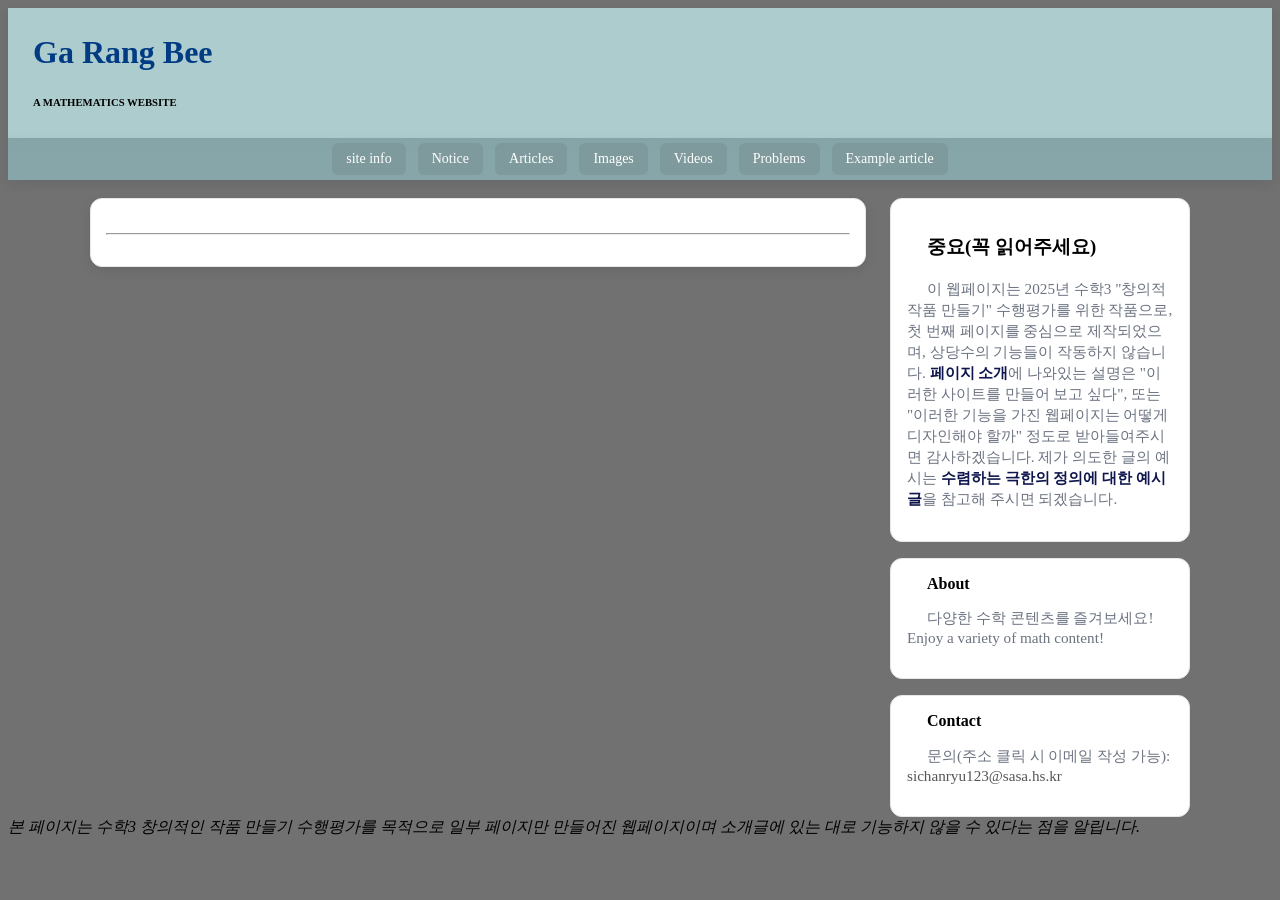
==== exArticle.html @ 67a2df05 "으악" ====
<!DOCTYPE html>
<html lang="ko">
<head>
  <meta charset="UTF-8">
  <meta name="viewport" content="width=device-width, initial-scale=1.0">
  <link rel="stylesheet" href="style.css" type="text/css"/>
  <title>Ga Rang Bee</title>
</head>
<body class="box">
  <header>
    <div class="titlenaemo">
      <h1 class="title">Ga Rang Bee</h1>
      <h6>A MATHEMATICS WEBSITE</h6>
    </div>
  </header>
   <div class="navigationBar">
      <nav aria-label="주요 메뉴">
        <ul>
          <li><a href="index.html" class="nav-btn">site info</a></li>
          <li><a href="notMade.html" class="nav-btn">Notice</a></li>
          <li><a href="notMade.html" class="nav-btn">Articles</a></li>
          <li><a href="notMade.html" class="nav-btn">Images</a></li>
          <li><a href="notMade.html" class="nav-btn">Videos</a></li>
          <li><a href="notMade.html" class="nav-btn">Problems</a></li>
          <li><a href="exArticle.html" class="nav-btn">Example article</a></li>
        </ul>
      </nav>
    </div>

  <br>

  <!-- ✅ main 과 aside 를 하나의 레이아웃 컨테이너로 묶기 -->
  <div class="layout" role="region" aria-label="본문 및 사이드바">
    <main>
      <article>
        <h3></h3>
        <hr>
        <p>
          
        </p>
      </article>
    </main>

    <aside aria-label="오른쪽 사이드바">
      <div class="aside-inner">
        <section class="widget">
          <h3>중요(꼭 읽어주세요)</h3>
          <p>
            이 웹페이지는 2025년 수학3 "창의적 작품 만들기" 수행평가를 위한 작품으로, 첫 번째 페이지를 중심으로 제작되었으며, 
            상당수의 기능들이 작동하지 않습니다. <a href="index.html" class="blackLink"><strong>페이지 소개</strong></a>에 나와있는 설명은 "이러한 사이트를 만들어 보고 싶다", 또는 
            "이러한 기능을 가진 웹페이지는 어떻게 디자인해야 할까" 정도로 받아들여주시면 감사하겠습니다. 제가 의도한 글의 예시는 <a href="exArticle.html" class="blackLink">수렴하는 극한의 정의에 대한 예시 글</a>을 
            참고해 주시면 되겠습니다.
          </p>
        </section>
        <section class="widget">
          <h4>About</h4>
          <p>다양한 수학 콘텐츠를 즐겨보세요!<br>Enjoy a variety of math content!</p>
        </section>
        <section class="widget">
          <h4>Contact</h4>
          <p>문의(주소 클릭 시 이메일 작성 가능): <a href="mailto:sichanryu123@sasa.hs.kr" class="grayLink">sichanryu123@sasa.hs.kr</a></p>
        </section>
      </div>
    </aside>
  </div>

  <footer>
    <address>본 페이지는 수학3 창의적인 작품 만들기 수행평가를 목적으로 일부 페이지만 만들어진 웹페이지이며 소개글에 있는 대로 기능하지 않을 수 있다는 점을 알립니다.</address>
  </footer>
</body> 
</html>
---- style.css ----
h1, h2, h3, h4, h5, h6 {
  padding-left: 20px;
}

.title{
    color: #013B84;
}
.navigationBar{
    color:#000000;
    background-color: #8db6b9c5;
    padding: 5px;
    box-shadow: 0 4px 12px rgba(0,0,0,0.08);
    border-radius: 0px;
    position: sticky;
    top: 0;
    z-index: 1000;
}
.navigationBar ul{
    list-style: none;
    padding: 0;
    margin: 0;
    display: flex;
    gap: 12px;
    align-items: center;
    flex-wrap: wrap;          /* ✅ 줄바꿈 허용 */
    justify-content: center;  /* (선택) 가운데 정렬 */
}

.navigationBar a{
    display: inline-block;
    padding: 8px 14px;
    background-color: #7c9799c5;
    color: white;
    border-radius: 6px;
    text-decoration: none;
    font-size: 14px;
    transition: background-color 0.2s;
}
.navigationBar a:hover{
    background-color: #5c7476c5;
}

.navigationBar a:active{
   background-color: #465a5cd8;
}
.titlenaemo{
    background-color:#bfe7e8c5;
    padding: 5px;
    box-shadow: 0 4px 12px rgba(0,0,0,0.08);
    border-radius:0px;
}
article{
    background-color:#bfe2e8c5;
    padding: 5px;
    box-shadow: 0 4px 12px rgba(0,0,0,0.08);
    border-radius: 5px;
}
.box{
    background-color:rgb(113, 113, 113);
}

/* ===== 오른쪽 사이드바 레이아웃 추가 ===== */

/* 전체 레이아웃: 본문(main) + 사이드바(aside) */
.layout {
  display: grid;
  grid-template-columns: 1fr 300px; /* 왼쪽 본문, 오른쪽 고정폭 사이드바 */
  gap: 24px;
  align-items: start;
  max-width: 1100px;
  margin: 0 auto;
  padding: 0 20px;
}

/* 본문(article) 기본 스타일 */
main article {
  background-color: #ffffff;
  border: 1px solid #e5e7eb;
  border-radius: 12px;
  padding: 15px;
}
/* 사이드바 전체(오른쪽 칸)를 sticky로 */
aside {
  align-self: start;      /* grid에서 위쪽 정렬 */
  position: sticky;
  top: 80px;              /* 네비게이션 바 아래로 적당히 떨어지는 위치 (숫자 조절 가능) */
}

/* 사이드바 안 실제 내용 박스 */
.aside-inner {
  max-height: calc(100vh - 120px); /* 화면 높이 - (네비게이션 + 여백) 대충 값, 필요하면 조정 */
  overflow-y: auto;                /* 내용이 넘치면 사이드바 안에서만 스크롤 */
  display: flex;
  flex-direction: column;
  gap: 16px;
}



@media (max-width: 900px) {
  .layout {
    grid-template-columns: 1fr; /* 1열 */
    max-width: 100%;
    padding: 0 5px;
  }

  main article{
     padding: 6px;
  }

  .widget {
    padding: 12px;
  }

  aside {
    position: static;     /* 모바일에서는 sticky 해제 */
  }

  .aside-inner {
    max-height: none;     /* 높이 제한 해제 */
    overflow-y: visible;  /* 내부 스크롤 해제 */
  }
}




/* 사이드바 안의 개별 위젯 */
.widget {
  background-color: #ffffff;
  border: 1px solid #e5e7eb;
  border-radius: 12px;
  padding: 16px;
}

.widget h4 {
  margin: 0 0 8px;
  font-size: 1rem;
}

.widget ul {
  margin: 0;
  padding-left: 18px;
}

.widget p,
.widget li {
  color: #6b7280; /* 회색 글씨 */
  font-size: 0.95rem;
}

.grayLink {
  color: #555555;       
  text-decoration: none; 
}
p {
  text-indent: 20px;
}
.blackLink {
  color: rgb(15, 22, 77);       
  text-decoration: none; 
  font-weight: bold;
}
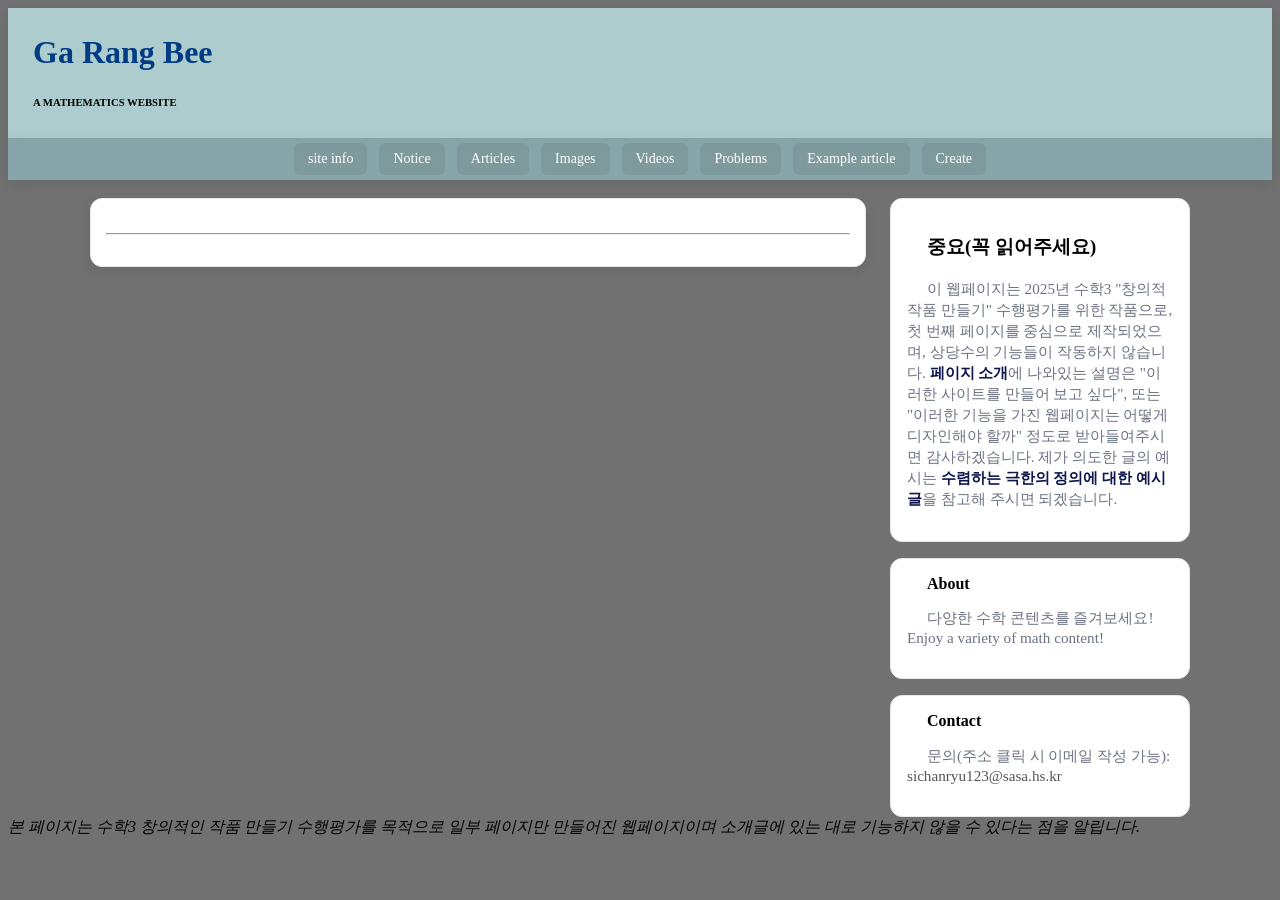
==== commit abb507b4: "ex article 버튼 강조하기!" ====
--- a/exArticle.html
+++ b/exArticle.html
@@ -22,7 +22,8 @@
           <li><a href="notMade.html" class="nav-btn">Images</a></li>
           <li><a href="notMade.html" class="nav-btn">Videos</a></li>
           <li><a href="notMade.html" class="nav-btn">Problems</a></li>
-          <li><a href="exArticle.html" class="nav-btn">Example article</a></li>
+          <li><a href="exArticle.html" class="nav-btn"  id="ex">Example article</a></li>
+          <li><a href="notMade.html" class="nav-btn">Create</a></li>
         </ul>
       </nav>
     </div>
--- a/style.css
+++ b/style.css
@@ -37,6 +37,18 @@
     font-size: 14px;
     transition: background-color 0.2s;
 }
+
+#ex {
+    animation: blink 1s infinite;
+}
+
+@keyframes blink {
+    0%   { background-color: #883232cc; }
+    50%  { background-color: #c25b5bcc; }
+    100% { background-color: #883232cc; }
+}
+
+
 .navigationBar a:hover{
     background-color: #5c7476c5;
 }
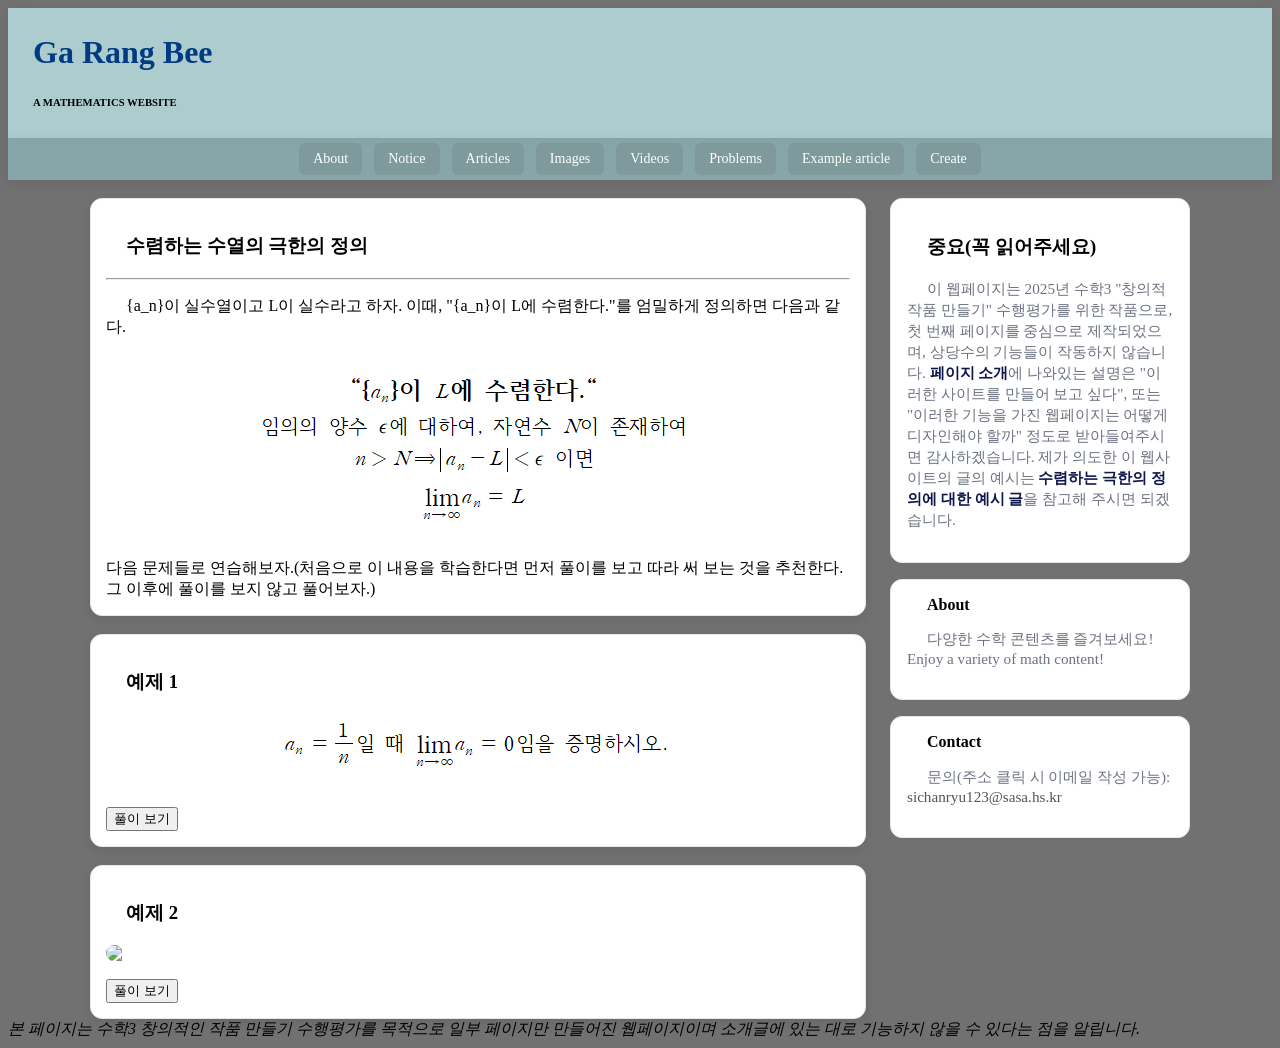
==== commit 0aa6028b: "example article 만드는중 ㅠㅠ" ====
--- a/exArticle.html
+++ b/exArticle.html
@@ -16,7 +16,7 @@
    <div class="navigationBar">
       <nav aria-label="주요 메뉴">
         <ul>
-          <li><a href="index.html" class="nav-btn">site info</a></li>
+          <li><a href="index.html" class="nav-btn">About</a></li>
           <li><a href="notMade.html" class="nav-btn">Notice</a></li>
           <li><a href="notMade.html" class="nav-btn">Articles</a></li>
           <li><a href="notMade.html" class="nav-btn">Images</a></li>
@@ -34,11 +34,35 @@
   <div class="layout" role="region" aria-label="본문 및 사이드바">
     <main>
       <article>
-        <h3></h3>
+        <h3>수렴하는 수열의 극한의 정의</h3>
         <hr>
         <p>
-          
+          {a_n}이 실수열이고 L이 실수라고 하자. 이때, "{a_n}이 L에 수렴한다."를 엄밀하게 정의하면 다음과 같다.
         </p>
+        <img src="수열의 극한 정의 식.png">
+        다음 문제들로 연습해보자.(처음으로 이 내용을 학습한다면 먼저 풀이를 보고 따라 써 보는 것을 추천한다. 그 이후에 풀이를 보지 않고 풀어보자.)
+      </article>
+      <br>
+      <article>
+        <h3>예제 1</h3>
+        <img src="문제1.png">
+        <button class="show-solution-btn" onclick="toggleSolution()">풀이 보기</button>
+
+        <div id="solution" class="solution">
+          <img src="sol1.png" alt="풀이 이미지">
+        </div>
+
+      </article>
+      <br>
+      <article>
+        <h3>예제 2</h3>
+        <img src="문제2.png">
+        <button class="show-solution-btn" onclick="toggleSolution()">풀이 보기</button>
+
+        <div id="solution" class="solution">
+          <img src="sol2.png" alt="풀이 이미지">
+        </div>
+
       </article>
     </main>
 
@@ -49,7 +73,7 @@
           <p>
             이 웹페이지는 2025년 수학3 "창의적 작품 만들기" 수행평가를 위한 작품으로, 첫 번째 페이지를 중심으로 제작되었으며, 
             상당수의 기능들이 작동하지 않습니다. <a href="index.html" class="blackLink"><strong>페이지 소개</strong></a>에 나와있는 설명은 "이러한 사이트를 만들어 보고 싶다", 또는 
-            "이러한 기능을 가진 웹페이지는 어떻게 디자인해야 할까" 정도로 받아들여주시면 감사하겠습니다. 제가 의도한 글의 예시는 <a href="exArticle.html" class="blackLink">수렴하는 극한의 정의에 대한 예시 글</a>을 
+            "이러한 기능을 가진 웹페이지는 어떻게 디자인해야 할까" 정도로 받아들여주시면 감사하겠습니다. 제가 의도한 이 웹사이트의 글의 예시는 <a href="exArticle.html" class="blackLink">수렴하는 극한의 정의에 대한 예시 글</a>을 
             참고해 주시면 되겠습니다.
           </p>
         </section>
@@ -68,5 +92,16 @@
   <footer>
     <address>본 페이지는 수학3 창의적인 작품 만들기 수행평가를 목적으로 일부 페이지만 만들어진 웹페이지이며 소개글에 있는 대로 기능하지 않을 수 있다는 점을 알립니다.</address>
   </footer>
+  <script>
+    function toggleSolution() {
+       const sol = document.getElementById("solution");
+       if (sol.style.display === "none" || sol.style.display === "") {
+            sol.style.display = "block";      // 보이게
+        } else {
+            sol.style.display = "none";       // 다시 숨김
+        }
+    }
+  </script>
+
 </body> 
 </html>
--- a/style.css
+++ b/style.css
@@ -92,6 +92,17 @@
   border-radius: 12px;
   padding: 15px;
 }
+
+img {
+    max-width: 100%;           /* 영역을 넘지 않도록 */
+    height: auto;              /* 비율 유지 */
+    display: block;            /* 이미지 아래 여백 생성 + 가운데 정렬 가능 */
+    margin: 18px auto;         /* 위·아래 여백 + 가운데 정렬 */
+    border-radius: 10px;       /* 둥근 모서리 (사이트 분위기 맞춤) */
+}
+
+
+
 /* 사이드바 전체(오른쪽 칸)를 sticky로 */
 aside {
   align-self: start;      /* grid에서 위쪽 정렬 */
@@ -136,6 +147,10 @@
 }
 
 
+.solution {
+    display: none;   /* 처음에는 숨김 */
+    margin-top: 15px;
+}
 
 
 /* 사이드바 안의 개별 위젯 */
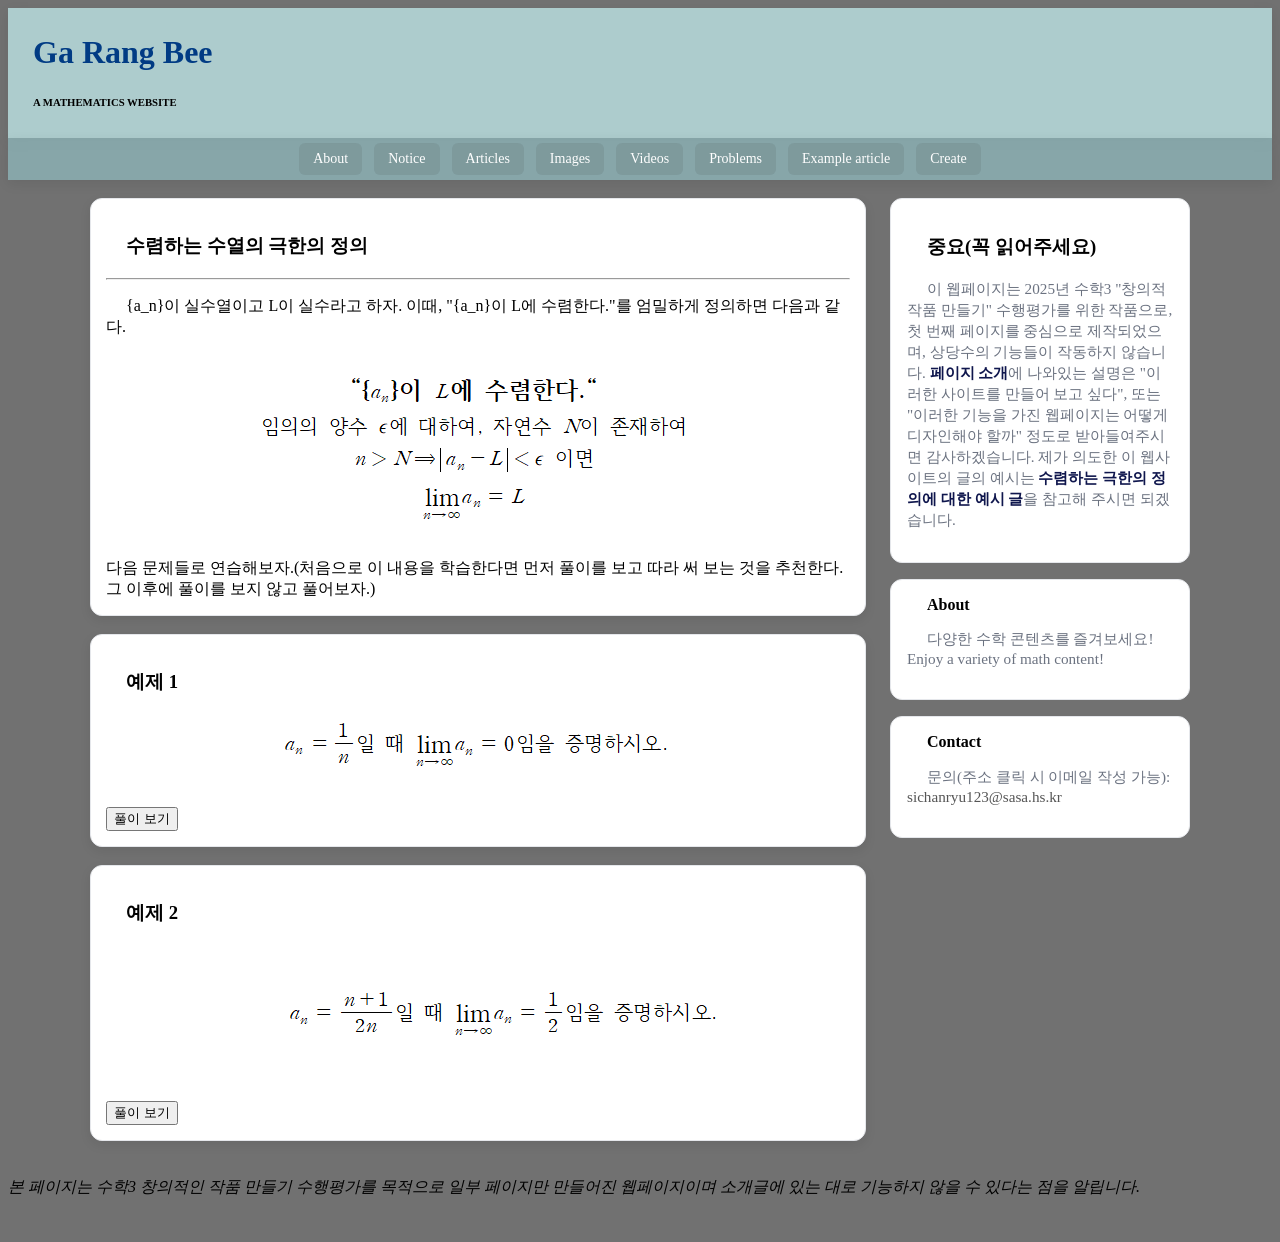
==== commit b0ee8ded: "ex 완성" ====
--- a/exArticle.html
+++ b/exArticle.html
@@ -46,9 +46,9 @@
       <article>
         <h3>예제 1</h3>
         <img src="문제1.png">
-        <button class="show-solution-btn" onclick="toggleSolution()">풀이 보기</button>
+        <button class="show-solution-btn" onclick="toggleSolution('solution1')">풀이 보기</button>
 
-        <div id="solution" class="solution">
+        <div id="solution1" class="solution">
           <img src="sol1.png" alt="풀이 이미지">
         </div>
 
@@ -57,9 +57,9 @@
       <article>
         <h3>예제 2</h3>
         <img src="문제2.png">
-        <button class="show-solution-btn" onclick="toggleSolution()">풀이 보기</button>
+        <button class="show-solution-btn" onclick="toggleSolution('solution2')">풀이 보기</button>
 
-        <div id="solution" class="solution">
+        <div id="solution2" class="solution">
           <img src="sol2.png" alt="풀이 이미지">
         </div>
 
@@ -90,18 +90,25 @@
   </div>
 
   <footer>
+    <br>
+    <br>
     <address>본 페이지는 수학3 창의적인 작품 만들기 수행평가를 목적으로 일부 페이지만 만들어진 웹페이지이며 소개글에 있는 대로 기능하지 않을 수 있다는 점을 알립니다.</address>
+    <br>
+    <br>
   </footer>
   <script>
-    function toggleSolution() {
-       const sol = document.getElementById("solution");
-       if (sol.style.display === "none" || sol.style.display === "") {
-            sol.style.display = "block";      // 보이게
-        } else {
-            sol.style.display = "none";       // 다시 숨김
-        }
+function toggleSolution(id) {
+    const sol = document.getElementById(id);
+    if (!sol) return;  // 방어 코드
+
+    if (sol.style.display === "none" || sol.style.display === "") {
+        sol.style.display = "block";
+    } else {
+        sol.style.display = "none";
     }
-  </script>
+}
+</script>
+
 
 </body> 
 </html>
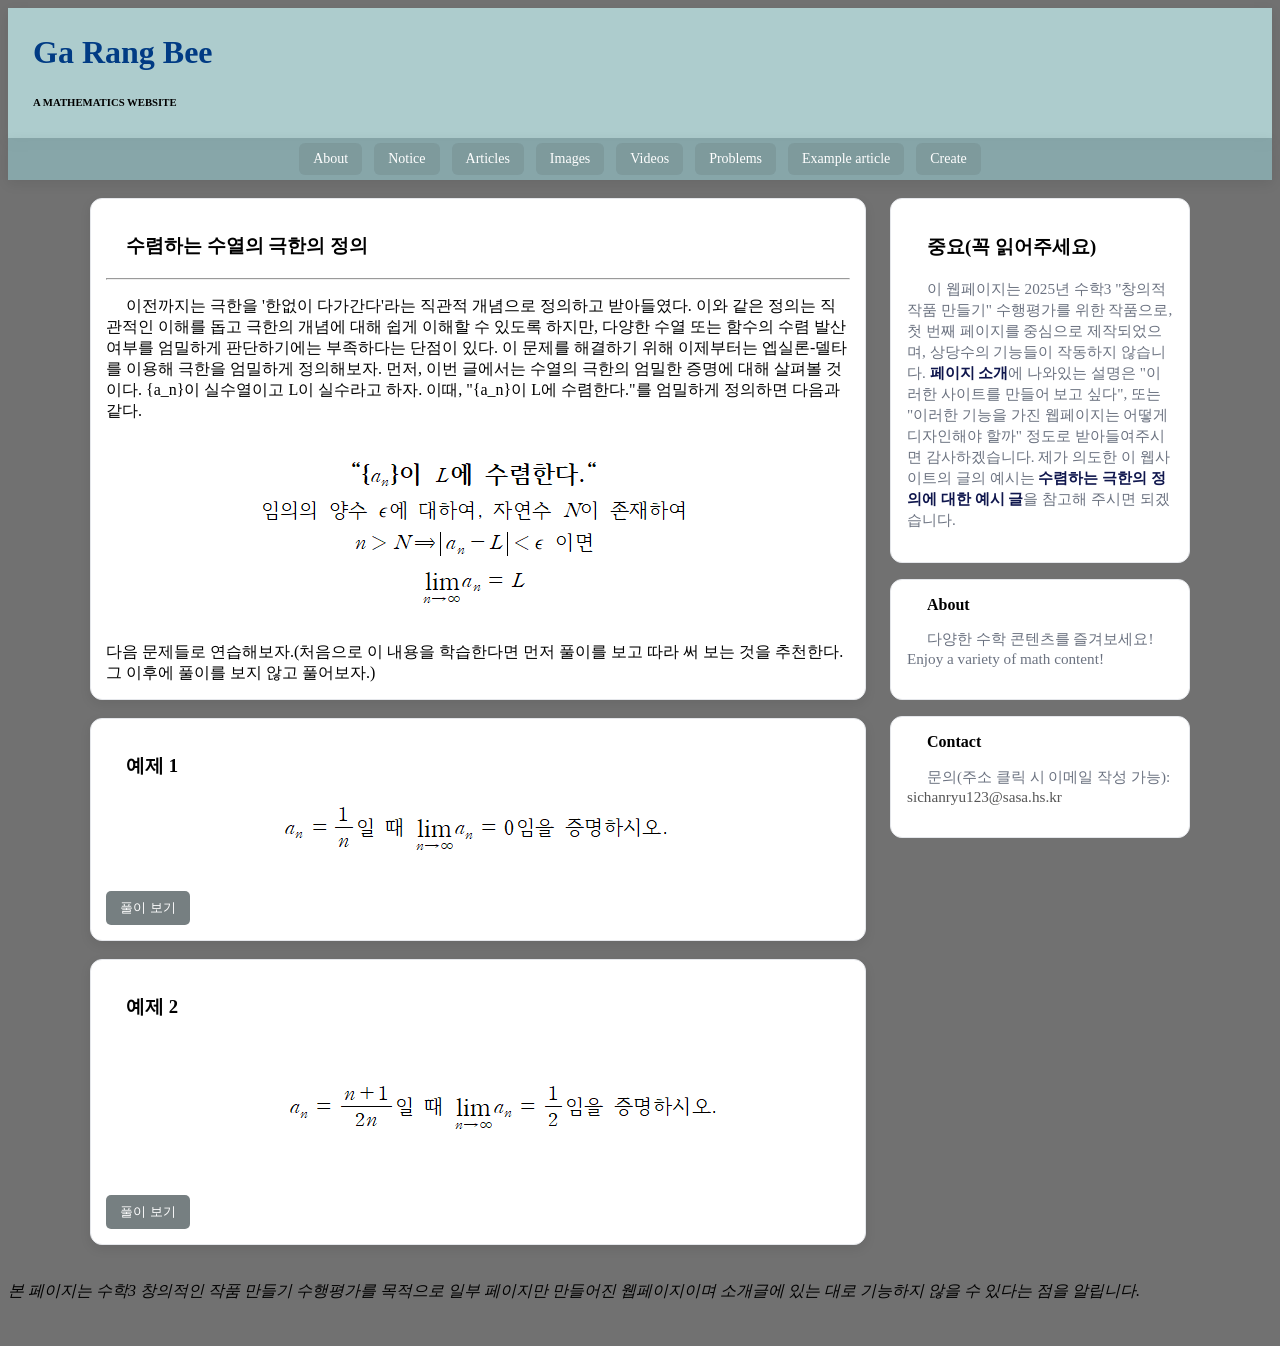
==== commit 93f0e1cc: "최종 내용 추가(였으면 좋겠다)" ====
--- a/exArticle.html
+++ b/exArticle.html
@@ -37,6 +37,9 @@
         <h3>수렴하는 수열의 극한의 정의</h3>
         <hr>
         <p>
+          이전까지는 극한을 '한없이 다가간다'라는 직관적 개념으로 정의하고 받아들였다. 이와 같은 정의는 직관적인 이해를 돕고 극한의 개념에 대해 
+          쉽게 이해할 수 있도록 하지만, 다양한 수열 또는 함수의 수렴 발산 여부를 엄밀하게 판단하기에는 부족하다는 단점이 있다.  
+          이 문제를 해결하기 위해 이제부터는 엡실론-델타를 이용해 극한을 엄밀하게 정의해보자. 먼저, 이번 글에서는 수열의 극한의 엄밀한 증명에 대해 살펴볼 것이다.
           {a_n}이 실수열이고 L이 실수라고 하자. 이때, "{a_n}이 L에 수렴한다."를 엄밀하게 정의하면 다음과 같다.
         </p>
         <img src="수열의 극한 정의 식.png">
--- a/style.css
+++ b/style.css
@@ -47,6 +47,20 @@
     50%  { background-color: #c25b5bcc; }
     100% { background-color: #883232cc; }
 }
+
+.solution {
+    display: none;   /* 처음에는 숨김 */
+    margin-top: 15px;
+}
+
+.show-solution-btn{
+   background-color: rgba(84, 95, 97, 0.797);
+   padding: 8px 14px;
+   color: white;
+   border: none;
+   border-radius: 5px;
+}
+
 
 
 .navigationBar a:hover{
@@ -146,13 +160,6 @@
   }
 }
 
-
-.solution {
-    display: none;   /* 처음에는 숨김 */
-    margin-top: 15px;
-}
-
-
 /* 사이드바 안의 개별 위젯 */
 .widget {
   background-color: #ffffff;
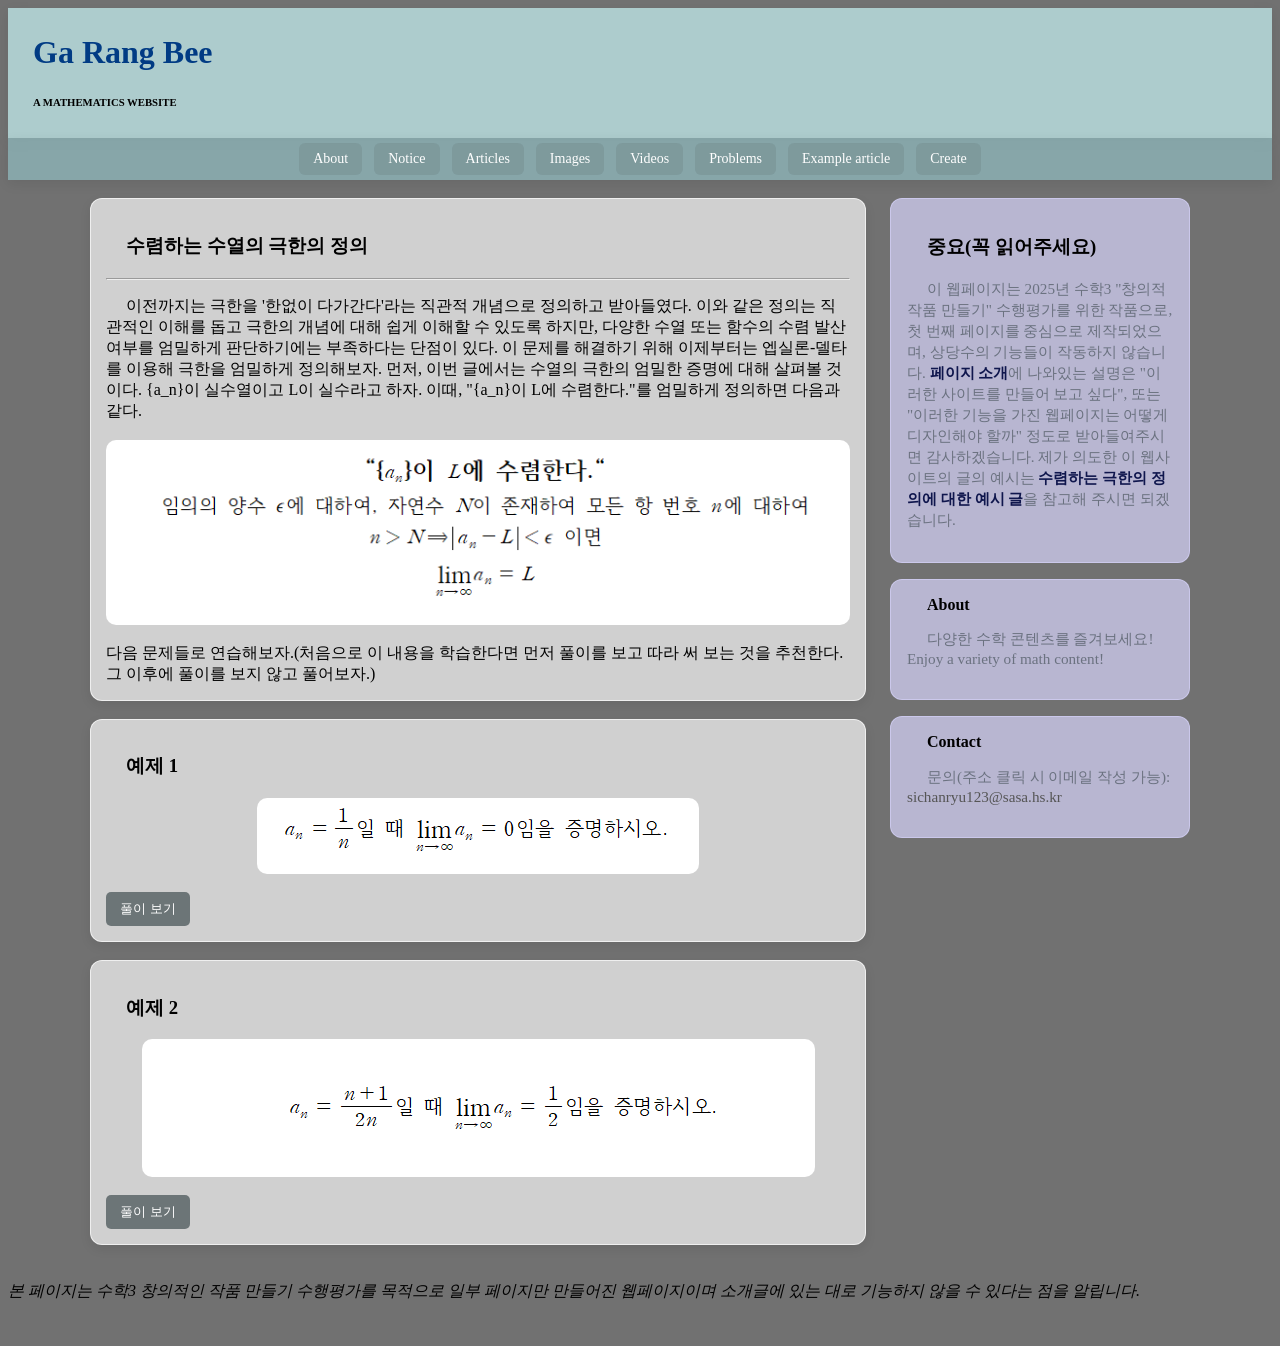
==== commit 878de0a2: "수정하는중" ====
--- a/exArticle.html
+++ b/exArticle.html
@@ -49,7 +49,7 @@
       <article>
         <h3>예제 1</h3>
         <img src="문제1.png">
-        <button class="show-solution-btn" onclick="toggleSolution('solution1')">풀이 보기</button>
+        <button class="show-solution-btn" onclick="toggleSolution('solution1', this)">풀이 보기</button>
 
         <div id="solution1" class="solution">
           <img src="sol1.png" alt="풀이 이미지">
@@ -60,7 +60,7 @@
       <article>
         <h3>예제 2</h3>
         <img src="문제2.png">
-        <button class="show-solution-btn" onclick="toggleSolution('solution2')">풀이 보기</button>
+        <button class="show-solution-btn" onclick="toggleSolution('solution2', this)">풀이 보기</button>
 
         <div id="solution2" class="solution">
           <img src="sol2.png" alt="풀이 이미지">
@@ -100,18 +100,28 @@
     <br>
   </footer>
   <script>
-function toggleSolution(id) {
+function toggleSolution(id, btn) {
     const sol = document.getElementById(id);
     if (!sol) return;  // 방어 코드
 
-    if (sol.style.display === "none" || sol.style.display === "") {
+    const isHidden =
+      sol.style.display === "none" ||
+      sol.style.display === ""     ||
+      getComputedStyle(sol).display === "none";
+
+    if (isHidden) {
+        // 풀이가 현재 숨겨져 있으면 → 보이게
         sol.style.display = "block";
+        if (btn) btn.textContent = "풀이 접기";
     } else {
+        // 풀이가 보이는 중이면 → 숨기기
         sol.style.display = "none";
+        if (btn) btn.textContent = "풀이 보기";
     }
 }
 </script>
 
 
+
 </body> 
 </html>
--- a/style.css
+++ b/style.css
@@ -101,8 +101,8 @@
 
 /* 본문(article) 기본 스타일 */
 main article {
-  background-color: #ffffff;
-  border: 1px solid #e5e7eb;
+  background-color: #ffffffab;
+  border: 1px solid #ffffffab;
   border-radius: 12px;
   padding: 15px;
 }
@@ -162,8 +162,8 @@
 
 /* 사이드바 안의 개별 위젯 */
 .widget {
-  background-color: #ffffff;
-  border: 1px solid #e5e7eb;
+  background-color: #d3cff5bb;
+  border: 1px solid #d3cff5bb;
   border-radius: 12px;
   padding: 16px;
 }
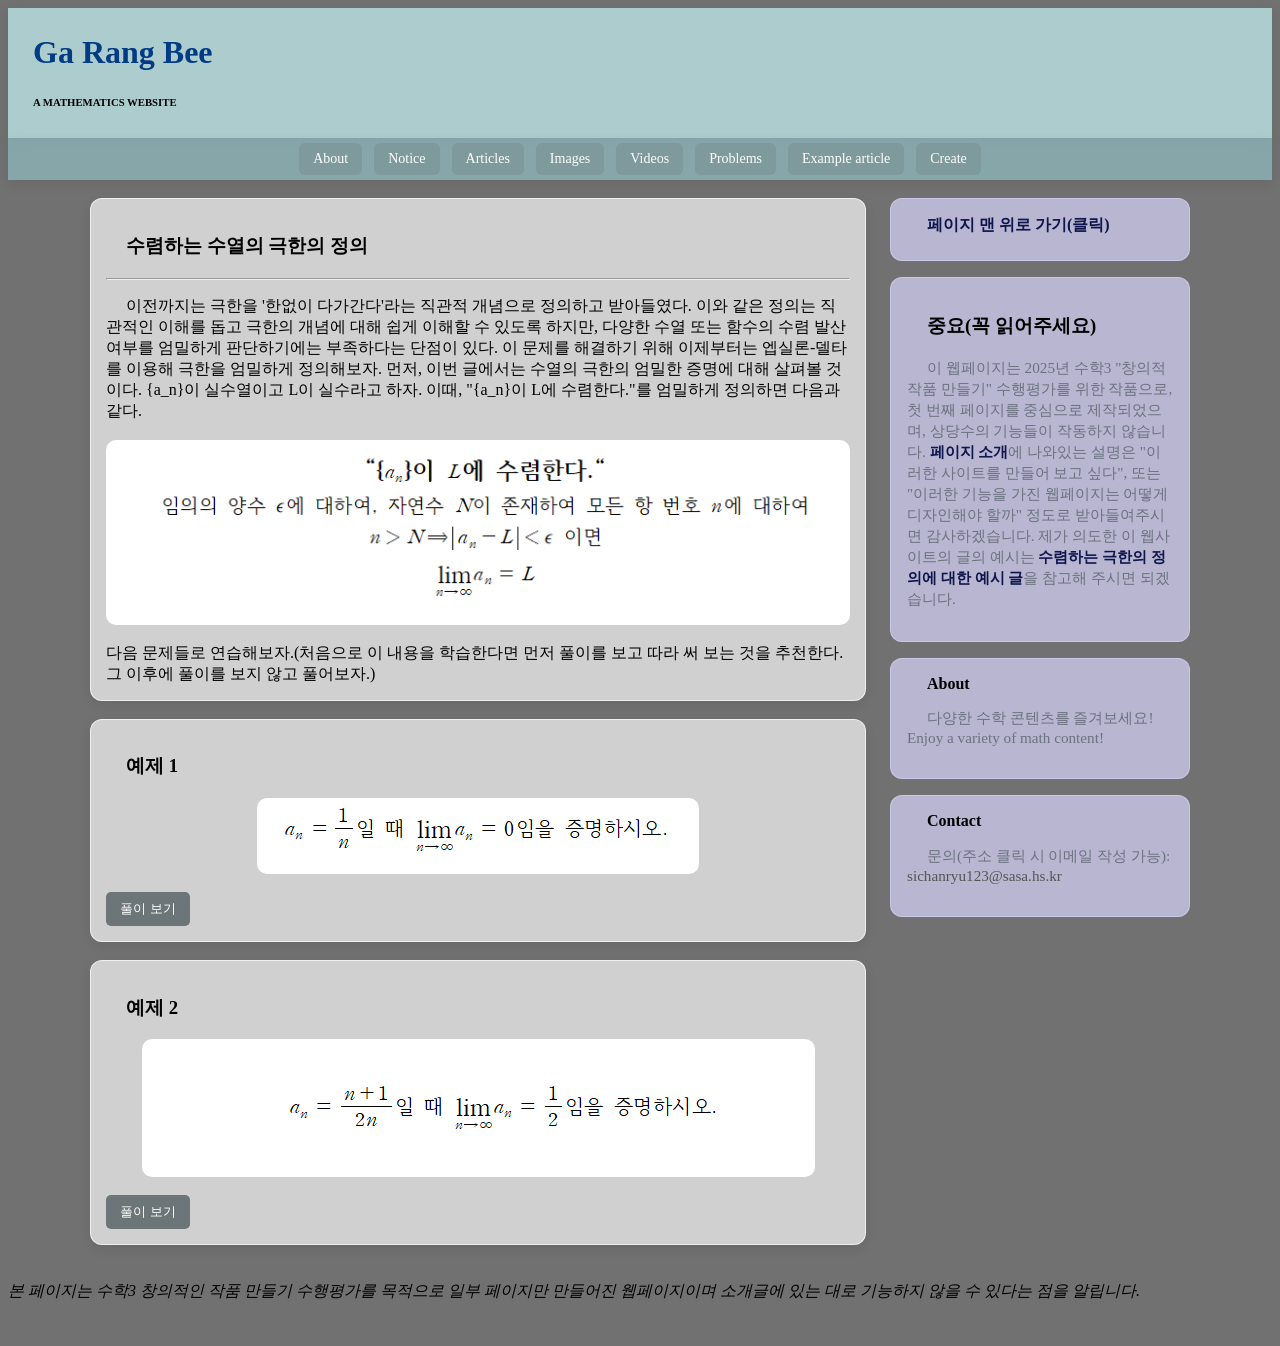
==== commit 46373022: "수정 끄읕" ====
--- a/exArticle.html
+++ b/exArticle.html
@@ -9,7 +9,7 @@
 <body class="box">
   <header>
     <div class="titlenaemo">
-      <h1 class="title">Ga Rang Bee</h1>
+      <h1 class="title" id="top">Ga Rang Bee</h1>
       <h6>A MATHEMATICS WEBSITE</h6>
     </div>
   </header>
@@ -72,6 +72,9 @@
     <aside aria-label="오른쪽 사이드바">
       <div class="aside-inner">
         <section class="widget">
+          <h4><a href="#top" class="blackLink">페이지 맨 위로 가기(클릭)</a></h4>
+        </section>
+        <section class="widget">
           <h3>중요(꼭 읽어주세요)</h3>
           <p>
             이 웹페이지는 2025년 수학3 "창의적 작품 만들기" 수행평가를 위한 작품으로, 첫 번째 페이지를 중심으로 제작되었으며, 
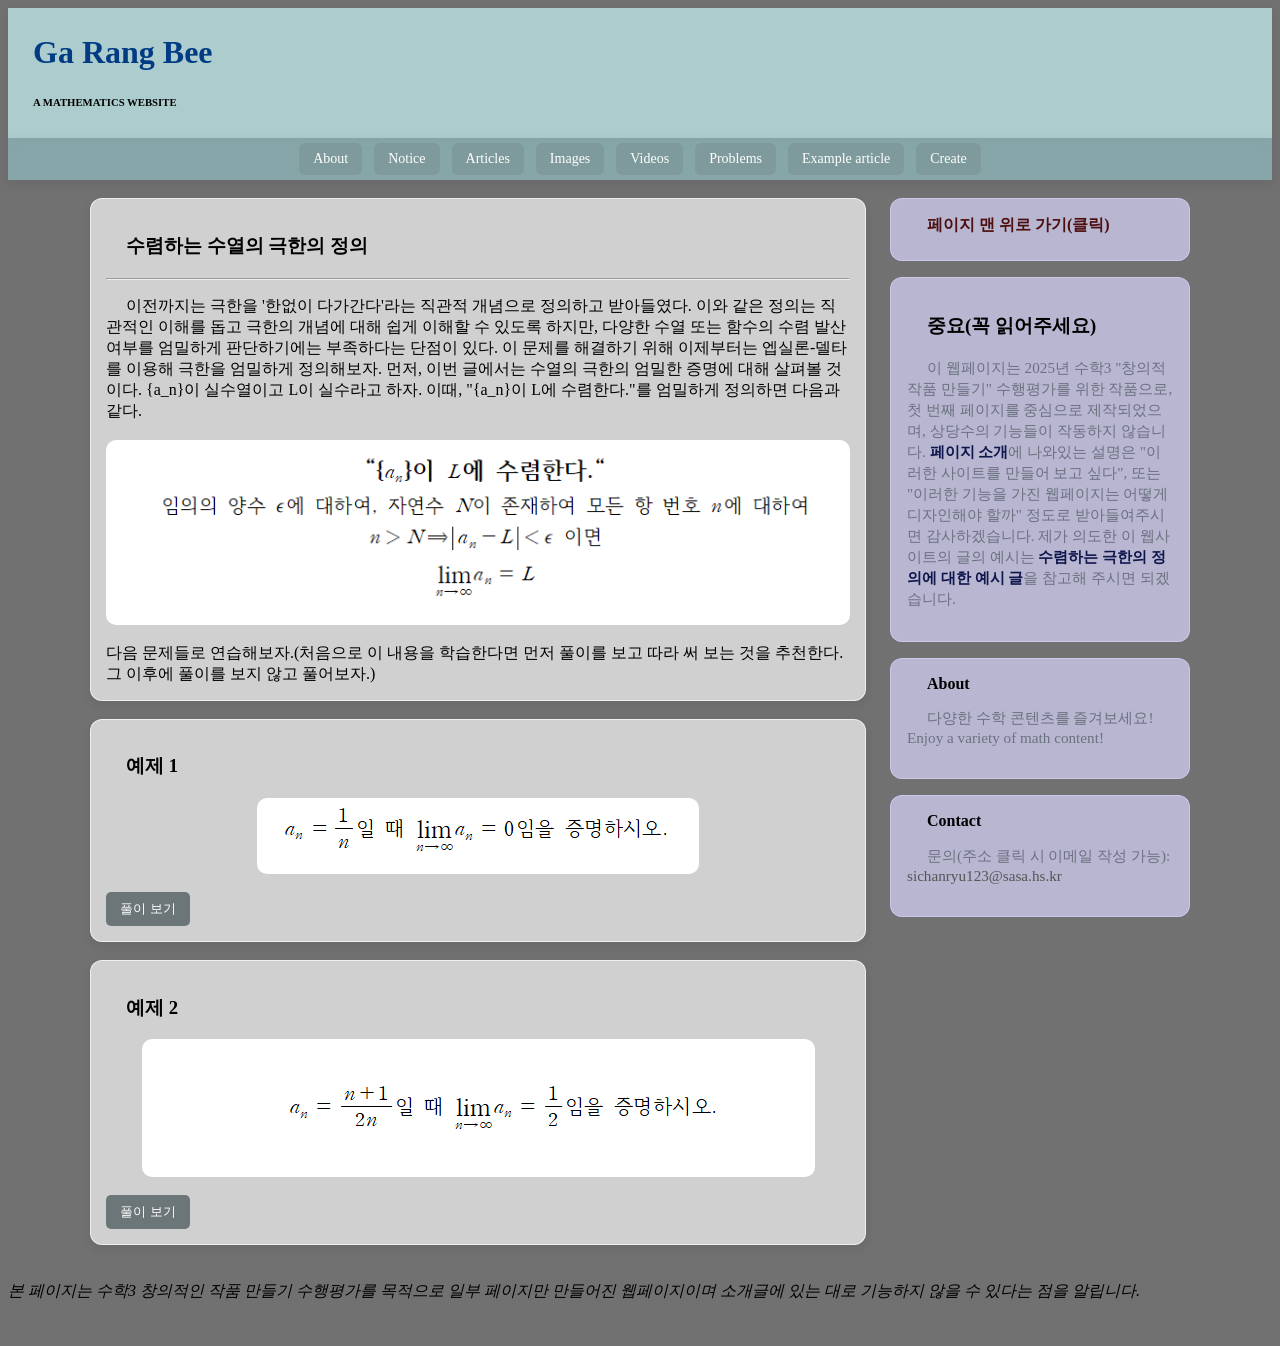
==== commit d5a36d75: "찐막" ====
--- a/exArticle.html
+++ b/exArticle.html
@@ -72,7 +72,7 @@
     <aside aria-label="오른쪽 사이드바">
       <div class="aside-inner">
         <section class="widget">
-          <h4><a href="#top" class="blackLink">페이지 맨 위로 가기(클릭)</a></h4>
+          <h4><a href="#top" class="redLink">페이지 맨 위로 가기(클릭)</a></h4>
         </section>
         <section class="widget">
           <h3>중요(꼭 읽어주세요)</h3>
--- a/style.css
+++ b/style.css
@@ -195,4 +195,9 @@
   color: rgb(15, 22, 77);       
   text-decoration: none; 
   font-weight: bold;
+}
+.redLink {
+  color: rgb(77, 15, 15);       
+  text-decoration: none; 
+  font-weight: bold;
 }
